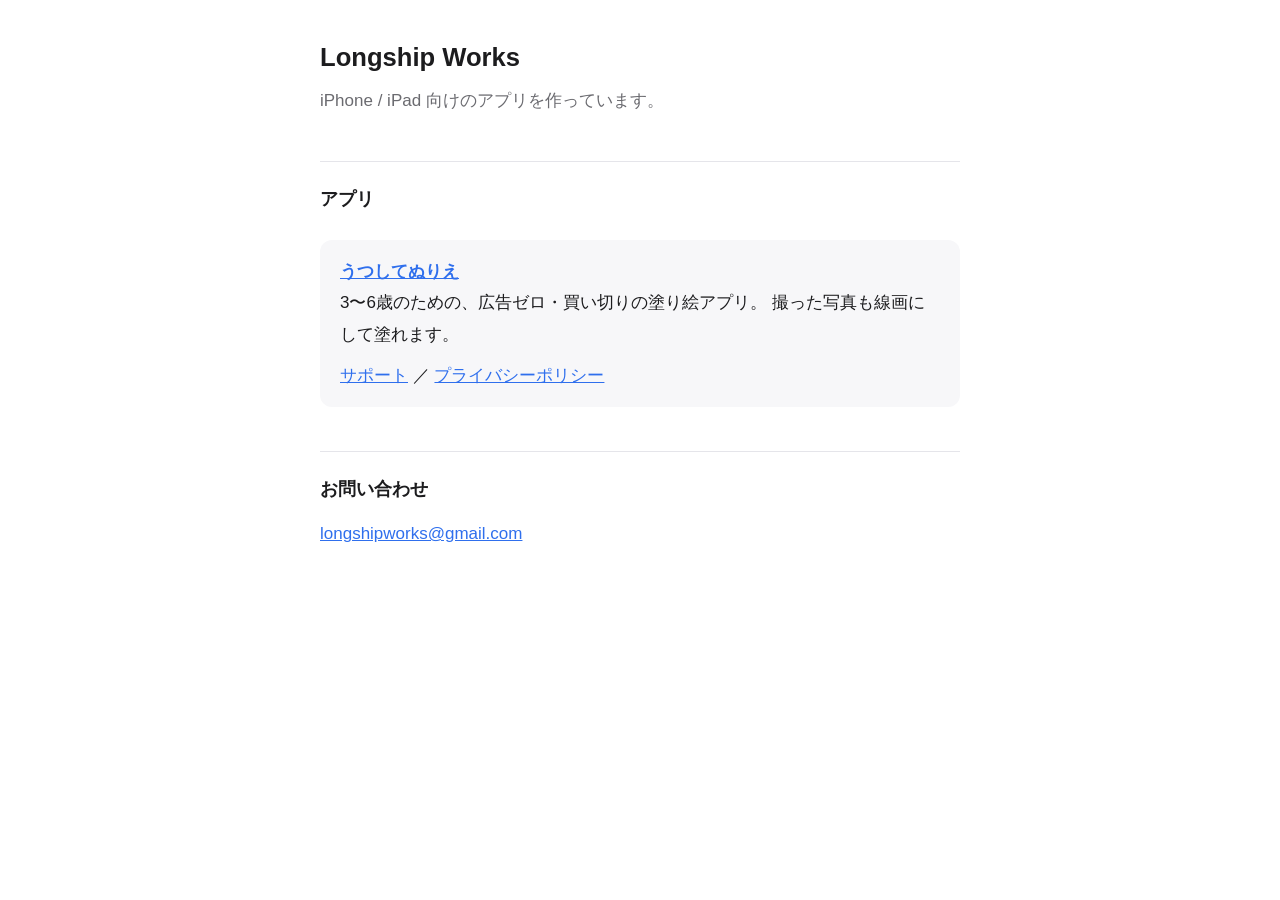
==== index.html @ fa6ac1ae "サポートページとプライバシーポリシーを公開する うつしてぬりえ の App Store 提出に、公開URLのポリシーとサポートページが要る。 アプリのリポジトリは非公開なので、GitHub Pages" ====
<!DOCTYPE html>
<html lang="ja">
<head>
<meta charset="utf-8">
<meta name="viewport" content="width=device-width, initial-scale=1">
<title>Longship Works</title>
<link rel="stylesheet" href="style.css">
</head>
<body>
<main>

<h1>Longship Works</h1>
<p class="lede">iPhone / iPad 向けのアプリを作っています。</p>

<h2>アプリ</h2>

<div class="card">
<p><strong><a href="utsushite-nurie/">うつしてぬりえ</a></strong><br>
3〜6歳のための、広告ゼロ・買い切りの塗り絵アプリ。
撮った写真も線画にして塗れます。</p>
<p><a href="utsushite-nurie/">サポート</a> ／
<a href="utsushite-nurie/privacy.html">プライバシーポリシー</a></p>
</div>

<h2>お問い合わせ</h2>
<p><a href="mailto:longshipworks@gmail.com">longshipworks@gmail.com</a></p>

</main>
</body>
</html>
---- style.css ----
:root {
  --bg: #ffffff;
  --fg: #1c1c1e;
  --muted: #6b6b70;
  --rule: #e5e5ea;
  --accent: #2f6fed;
  --card: #f7f7f9;
}
@media (prefers-color-scheme: dark) {
  :root {
    --bg: #121214;
    --fg: #eeeef0;
    --muted: #9a9aa0;
    --rule: #2c2c30;
    --accent: #7aa2f7;
    --card: #1c1c1f;
  }
}
* { box-sizing: border-box; }
body {
  margin: 0;
  padding: 2.5rem 1.25rem 4rem;
  background: var(--bg);
  color: var(--fg);
  font-family: -apple-system, BlinkMacSystemFont, "Hiragino Sans", "Noto Sans JP", sans-serif;
  line-height: 1.85;
  font-size: 17px;
  -webkit-text-size-adjust: 100%;
}
main { max-width: 40rem; margin: 0 auto; }
h1 { font-size: 1.6rem; line-height: 1.4; margin: 0 0 .25rem; }
h2 {
  font-size: 1.15rem;
  margin: 2.75rem 0 .75rem;
  padding-top: 1.25rem;
  border-top: 1px solid var(--rule);
}
h3 { font-size: 1rem; margin: 1.75rem 0 .4rem; }
p, li { margin: .6rem 0; }
ul { padding-left: 1.25rem; }
a { color: var(--accent); }
.lede { color: var(--muted); margin-bottom: 2rem; }
.updated { color: var(--muted); font-size: .9rem; }
table { border-collapse: collapse; width: 100%; margin: 1rem 0; font-size: .95rem; }
th, td { text-align: left; padding: .55rem .7rem; border-bottom: 1px solid var(--rule); vertical-align: top; }
th { color: var(--muted); font-weight: 600; white-space: nowrap; }
.card {
  background: var(--card);
  border-radius: 12px;
  padding: 1rem 1.25rem;
  margin: 1.5rem 0;
}
.card p:first-child { margin-top: 0; }
.card p:last-child { margin-bottom: 0; }
footer {
  margin-top: 3.5rem;
  padding-top: 1.25rem;
  border-top: 1px solid var(--rule);
  color: var(--muted);
  font-size: .9rem;
}
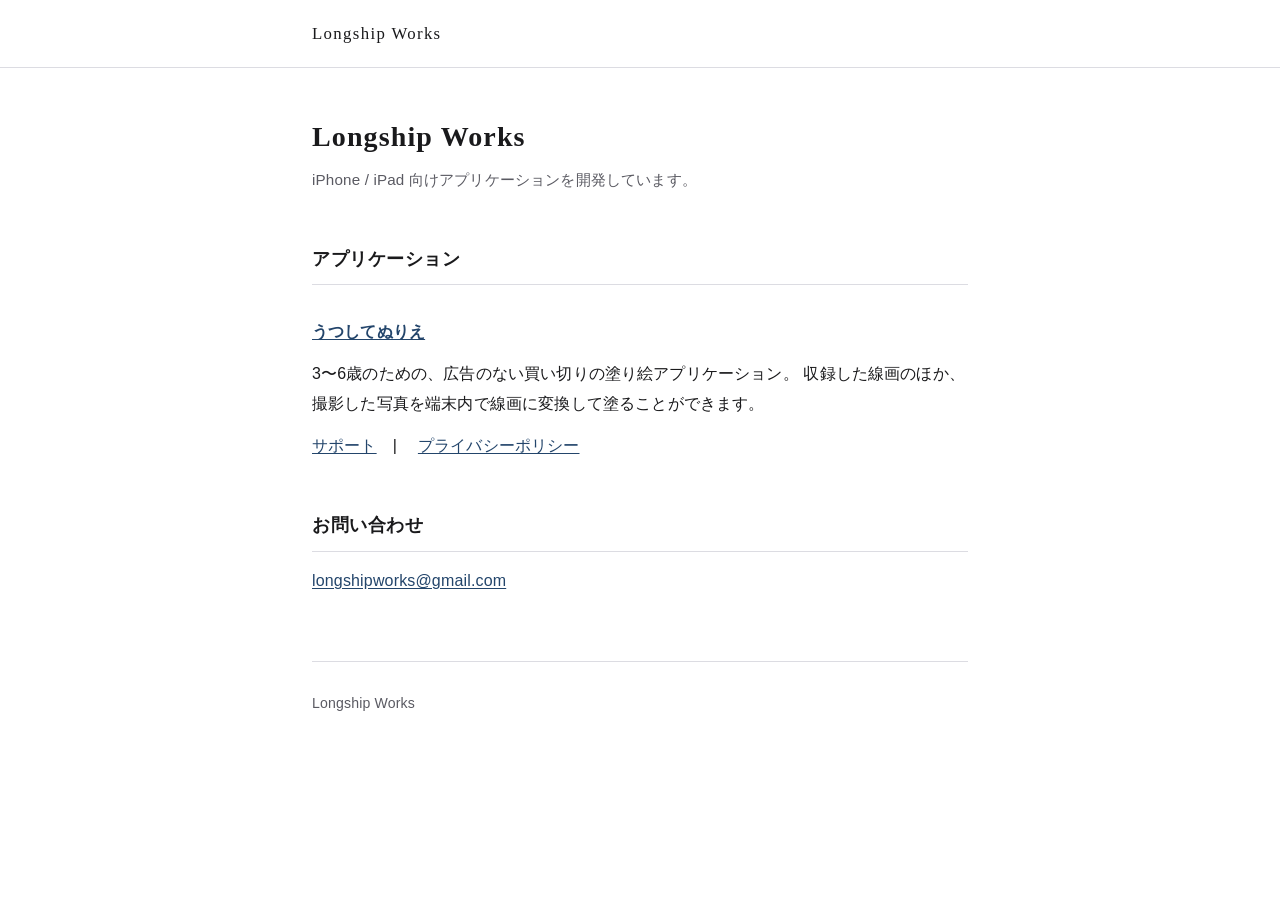
==== commit 638f8ae5: "書類らしい体裁に作り直す（配色を固定し、OS のダークモードに追従させない）" ====
--- a/index.html
+++ b/index.html
@@ -4,27 +4,35 @@
 <meta charset="utf-8">
 <meta name="viewport" content="width=device-width, initial-scale=1">
 <title>Longship Works</title>
+<meta name="description" content="Longship Works — iPhone / iPad 向けアプリケーションの開発。サポートとプライバシーポリシー。">
 <link rel="stylesheet" href="style.css">
 </head>
 <body>
+
+<header class="site">
+  <div class="site-inner"><a class="brand" href="./">Longship Works</a></div>
+</header>
+
 <main>
 
 <h1>Longship Works</h1>
-<p class="lede">iPhone / iPad 向けのアプリを作っています。</p>
+<p class="lede">iPhone / iPad 向けアプリケーションを開発しています。</p>
 
-<h2>アプリ</h2>
+<h2>アプリケーション</h2>
 
-<div class="card">
-<p><strong><a href="utsushite-nurie/">うつしてぬりえ</a></strong><br>
-3〜6歳のための、広告ゼロ・買い切りの塗り絵アプリ。
-撮った写真も線画にして塗れます。</p>
-<p><a href="utsushite-nurie/">サポート</a> ／
+<h3><a href="utsushite-nurie/">うつしてぬりえ</a></h3>
+<p>3〜6歳のための、広告のない買い切りの塗り絵アプリケーション。
+収録した線画のほか、撮影した写真を端末内で線画に変換して塗ることができます。</p>
+<p><a href="utsushite-nurie/">サポート</a>　|　
 <a href="utsushite-nurie/privacy.html">プライバシーポリシー</a></p>
-</div>
 
 <h2>お問い合わせ</h2>
 <p><a href="mailto:longshipworks@gmail.com">longshipworks@gmail.com</a></p>
 
+<footer>
+<p>Longship Works</p>
+</footer>
+
 </main>
 </body>
 </html>
--- a/style.css
+++ b/style.css
@@ -1,61 +1,165 @@
+/* うつしてぬりえ / Longship Works の公開ページ
+ *
+ * **配色は固定する。** ここに置くのはプライバシーポリシーとサポートという書類で、
+ * 閲覧者の OS 設定によって見た目が変わる必要がない。
+ * 以前は prefers-color-scheme に追従していたが、ダークモードの端末で黒地になり、
+ * 書類としての印象が落ちた（2026-08-26 に指摘を受けて固定した）。
+ *
+ * 見出しと社名だけ明朝、本文はゴシック。長い文章は画面上ではゴシックのほうが読みやすい。
+ */
+
 :root {
-  --bg: #ffffff;
-  --fg: #1c1c1e;
-  --muted: #6b6b70;
-  --rule: #e5e5ea;
-  --accent: #2f6fed;
-  --card: #f7f7f9;
+  --bg:     #ffffff;
+  --tint:   #f6f7f9;
+  --ink:    #1a1a1c;
+  --ink-2:  #5a5a62;
+  --rule:   #dcdce2;
+  --accent: #23456b;
+
+  --serif: "Hiragino Mincho ProN", "Yu Mincho", "YuMincho", "Noto Serif JP", serif;
+  --sans: -apple-system, BlinkMacSystemFont, "Hiragino Kaku Gothic ProN",
+          "Yu Gothic", "Meiryo", "Noto Sans JP", sans-serif;
 }
-@media (prefers-color-scheme: dark) {
-  :root {
-    --bg: #121214;
-    --fg: #eeeef0;
-    --muted: #9a9aa0;
-    --rule: #2c2c30;
-    --accent: #7aa2f7;
-    --card: #1c1c1f;
-  }
-}
+
 * { box-sizing: border-box; }
+
+html { -webkit-text-size-adjust: 100%; }
+
 body {
   margin: 0;
-  padding: 2.5rem 1.25rem 4rem;
   background: var(--bg);
-  color: var(--fg);
-  font-family: -apple-system, BlinkMacSystemFont, "Hiragino Sans", "Noto Sans JP", sans-serif;
-  line-height: 1.85;
-  font-size: 17px;
-  -webkit-text-size-adjust: 100%;
+  color: var(--ink);
+  font-family: var(--sans);
+  font-size: 16px;
+  line-height: 1.9;
+  letter-spacing: .01em;
 }
-main { max-width: 40rem; margin: 0 auto; }
-h1 { font-size: 1.6rem; line-height: 1.4; margin: 0 0 .25rem; }
+
+/* 上端の帯。全ページ共通で、ここが「誰が出しているページか」を示す */
+.site {
+  border-bottom: 1px solid var(--rule);
+  background: var(--bg);
+}
+.site-inner {
+  max-width: 44rem;
+  margin: 0 auto;
+  padding: 1.1rem 1.5rem;
+}
+.brand {
+  font-family: var(--serif);
+  font-size: 1.05rem;
+  letter-spacing: .08em;
+  color: var(--ink);
+  text-decoration: none;
+}
+.brand:hover { color: var(--accent); }
+
+main {
+  max-width: 44rem;
+  margin: 0 auto;
+  padding: 3rem 1.5rem 4.5rem;
+}
+
+/* 見出し */
+h1 {
+  font-family: var(--serif);
+  font-size: 1.75rem;
+  font-weight: 600;
+  line-height: 1.5;
+  letter-spacing: .04em;
+  margin: 0 0 .5rem;
+}
 h2 {
-  font-size: 1.15rem;
-  margin: 2.75rem 0 .75rem;
-  padding-top: 1.25rem;
+  font-size: 1.1rem;
+  font-weight: 600;
+  margin: 3rem 0 .9rem;
+  padding-bottom: .5rem;
+  border-bottom: 1px solid var(--rule);
+  letter-spacing: .03em;
+}
+h3 {
+  font-size: 1rem;
+  font-weight: 600;
+  margin: 2rem 0 .3rem;
+  color: var(--accent);
+}
+
+p, li { margin: .7rem 0; }
+ul { padding-left: 1.4rem; }
+li { padding-left: .2rem; }
+
+a { color: var(--accent); text-decoration: underline; text-underline-offset: .15em; }
+a:hover { text-decoration-thickness: 2px; }
+
+strong { font-weight: 600; }
+
+/* 表題まわり */
+.lede {
+  color: var(--ink-2);
+  font-size: .95rem;
+  margin: 0 0 2rem;
+}
+.meta {
+  color: var(--ink-2);
+  font-size: .85rem;
+  margin: 0 0 2.5rem;
+  padding-bottom: 1.5rem;
+  border-bottom: 1px solid var(--rule);
+}
+.meta dl { margin: 0; display: grid; grid-template-columns: auto 1fr; gap: .2rem 1.2rem; }
+.meta dt { color: var(--ink-2); }
+.meta dd { margin: 0; }
+
+/* 要点を先に置く囲み。角丸は控えめにして、書類の体裁を壊さない */
+.summary {
+  background: var(--tint);
+  border: 1px solid var(--rule);
+  border-radius: 3px;
+  padding: 1.1rem 1.35rem;
+  margin: 2rem 0;
+  font-size: .97rem;
+}
+.summary p:first-child { margin-top: 0; }
+.summary p:last-child { margin-bottom: 0; }
+
+table {
+  border-collapse: collapse;
+  width: 100%;
+  margin: 1.2rem 0;
+  font-size: .95rem;
+}
+th, td {
+  text-align: left;
+  padding: .65rem .8rem;
+  border: 1px solid var(--rule);
+  vertical-align: top;
+}
+th {
+  background: var(--tint);
+  font-weight: 600;
+  white-space: nowrap;
+}
+
+footer {
+  margin-top: 4rem;
+  padding-top: 1.5rem;
   border-top: 1px solid var(--rule);
+  color: var(--ink-2);
+  font-size: .88rem;
 }
-h3 { font-size: 1rem; margin: 1.75rem 0 .4rem; }
-p, li { margin: .6rem 0; }
-ul { padding-left: 1.25rem; }
-a { color: var(--accent); }
-.lede { color: var(--muted); margin-bottom: 2rem; }
-.updated { color: var(--muted); font-size: .9rem; }
-table { border-collapse: collapse; width: 100%; margin: 1rem 0; font-size: .95rem; }
-th, td { text-align: left; padding: .55rem .7rem; border-bottom: 1px solid var(--rule); vertical-align: top; }
-th { color: var(--muted); font-weight: 600; white-space: nowrap; }
-.card {
-  background: var(--card);
-  border-radius: 12px;
-  padding: 1rem 1.25rem;
-  margin: 1.5rem 0;
+footer p { margin: .3rem 0; }
+
+@media (max-width: 480px) {
+  body { font-size: 15px; }
+  main { padding: 2.25rem 1.15rem 3.5rem; }
+  h1 { font-size: 1.45rem; }
+  th { white-space: normal; }
 }
-.card p:first-child { margin-top: 0; }
-.card p:last-child { margin-bottom: 0; }
-footer {
-  margin-top: 3.5rem;
-  padding-top: 1.25rem;
-  border-top: 1px solid var(--rule);
-  color: var(--muted);
-  font-size: .9rem;
+
+/* プライバシーポリシーは印刷されることがある */
+@media print {
+  .site { border-bottom: 1px solid #000; }
+  main { max-width: none; padding: 0; }
+  a { color: #000; text-decoration: none; }
+  h2 { break-after: avoid; }
 }
